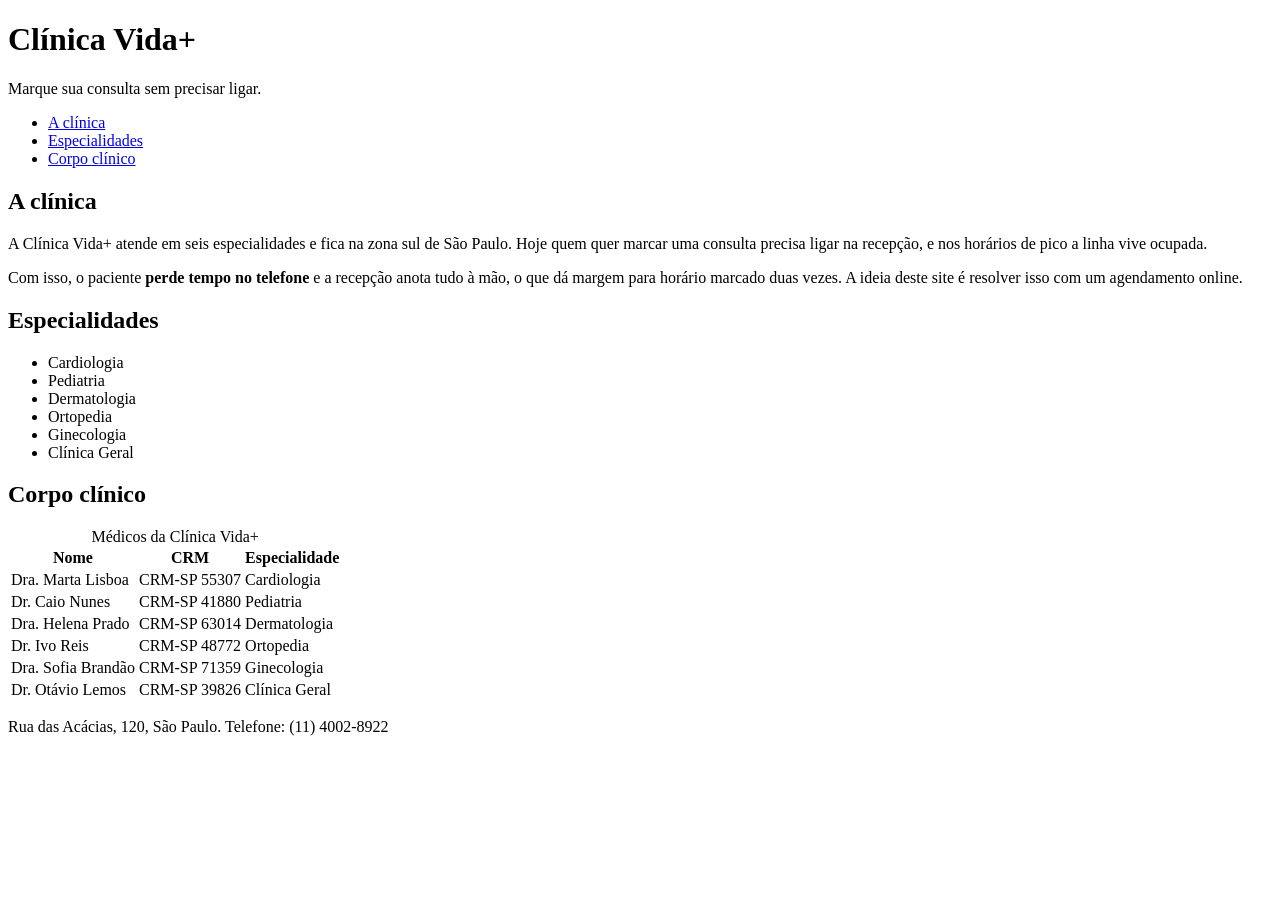
==== index.html @ 2d1f4337 "Merge 974cbede98cbbf399ab7a4ca12d53d446477f1cd into c114ad86873a90b9952ebcc624c900abadd52f52" ====
<!DOCTYPE html>
<html lang="pt-BR">
<head>
  <meta charset="UTF-8">
  <meta name="viewport" content="width=device-width, initial-scale=1.0">
  <title>Clínica Vida+ | Agendamento de consultas</title>
</head>
<body>

  <header>
    <h1>Clínica Vida+</h1>
    <p>Marque sua consulta sem precisar ligar.</p>
  </header>

  <nav>
    <ul>
      <li><a href="#apresentacao">A clínica</a></li>
      <li><a href="#especialidades">Especialidades</a></li>
      <li><a href="#corpo-clinico">Corpo clínico</a></li>
    </ul>
  </nav>

  <main>

    <!-- apresentação -->
    <section id="apresentacao">
      <h2>A clínica</h2>
      <p>A Clínica Vida+ atende em seis especialidades e fica na zona sul de São Paulo. Hoje quem quer marcar uma consulta precisa ligar na recepção, e nos horários de pico a linha vive ocupada.</p>
      <p>Com isso, o paciente <strong>perde tempo no telefone</strong> e a recepção anota tudo à mão, o que dá margem para horário marcado duas vezes. A ideia deste site é resolver isso com um agendamento online.</p>
    </section>

    <!-- especialidades -->
    <section id="especialidades">
      <h2>Especialidades</h2>
      <ul>
        <li>Cardiologia</li>
        <li>Pediatria</li>
        <li>Dermatologia</li>
        <li>Ortopedia</li>
        <li>Ginecologia</li>
        <li>Clínica Geral</li>
      </ul>
    </section>

    <!-- tabela dos médicos -->
    <section id="corpo-clinico">
      <h2>Corpo clínico</h2>
      <table>
        <caption>Médicos da Clínica Vida+</caption>
        <thead>
          <tr>
            <th scope="col">Nome</th>
            <th scope="col">CRM</th>
            <th scope="col">Especialidade</th>
          </tr>
        </thead>
        <tbody>
          <tr>
            <td>Dra. Marta Lisboa</td>
            <td>CRM-SP 55307</td>
            <td>Cardiologia</td>
          </tr>
          <tr>
            <td>Dr. Caio Nunes</td>
            <td>CRM-SP 41880</td>
            <td>Pediatria</td>
          </tr>
          <tr>
            <td>Dra. Helena Prado</td>
            <td>CRM-SP 63014</td>
            <td>Dermatologia</td>
          </tr>
          <tr>
            <td>Dr. Ivo Reis</td>
            <td>CRM-SP 48772</td>
            <td>Ortopedia</td>
          </tr>
          <tr>
            <td>Dra. Sofia Brandão</td>
            <td>CRM-SP 71359</td>
            <td>Ginecologia</td>
          </tr>
          <tr>
            <td>Dr. Otávio Lemos</td>
            <td>CRM-SP 39826</td>
            <td>Clínica Geral</td>
          </tr>
        </tbody>
      </table>
    </section>

  </main>

  <footer>
    <p>Rua das Acácias, 120, São Paulo. Telefone: (11) 4002-8922</p>
  </footer>

</body>
</html>
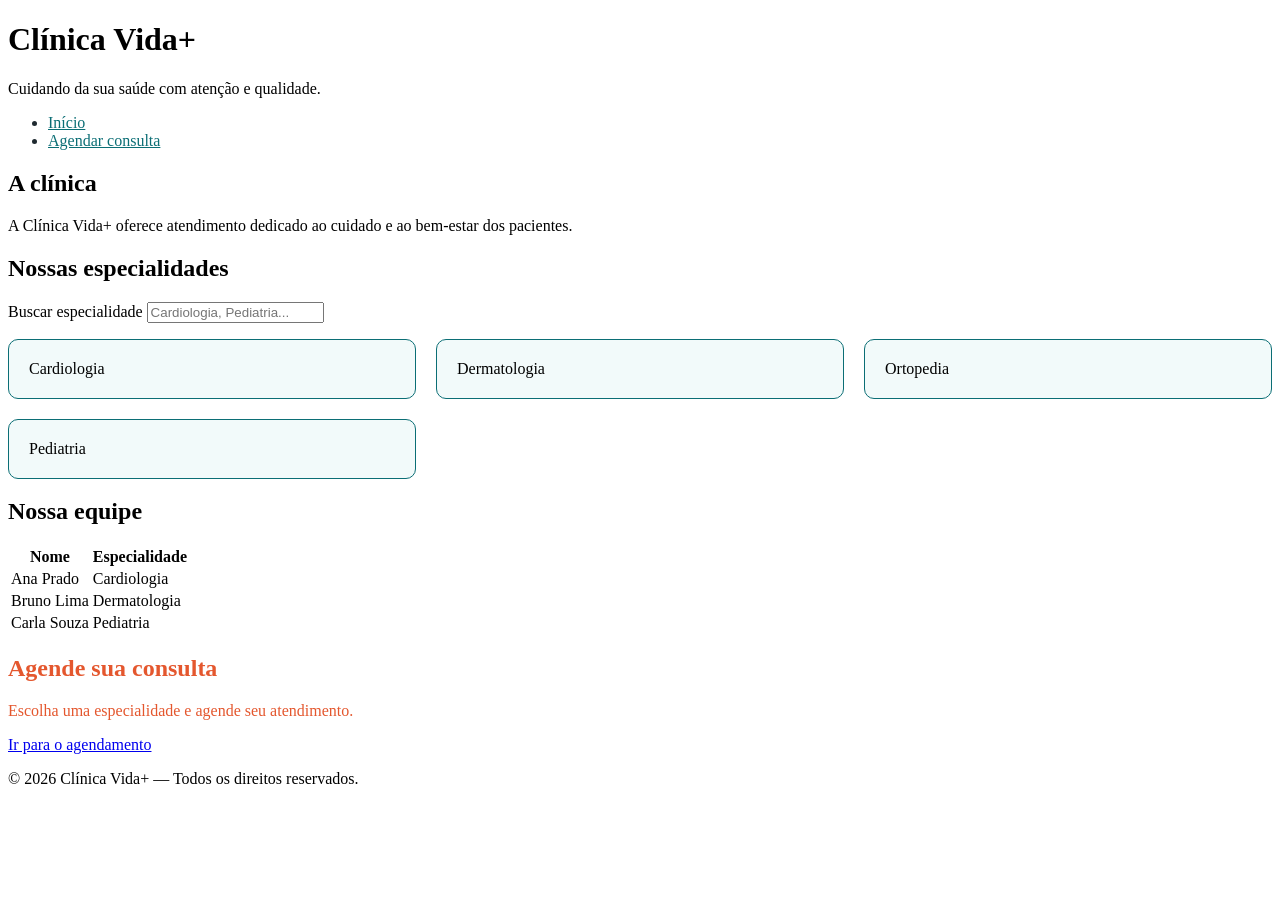
==== commit 3ea3d64d: "Merge 0cec5f81fb29fe830f89ac516bc929ea31df0c0b into c114ad86873a90b9952ebcc624c900abadd52f52" ====
--- a/index.html
+++ b/index.html
@@ -1,99 +1,100 @@
+
 <!DOCTYPE html>
 <html lang="pt-BR">
 <head>
-  <meta charset="UTF-8">
-  <meta name="viewport" content="width=device-width, initial-scale=1.0">
-  <title>Clínica Vida+ | Agendamento de consultas</title>
+    <meta charset="UTF-8">
+    <meta name="viewport" content="width=device-width, initial-scale=1.0">
+    <title>Clínica Vida+</title>
+
+    <link rel="stylesheet" href="assets/css/site.css">
+    <script src="assets/js/agendamento.js" defer></script>
 </head>
+
 <body>
+    <header>
+        <h1>Clínica Vida+</h1>
+        <p>Cuidando da sua saúde com atenção e qualidade.</p>
 
-  <header>
-    <h1>Clínica Vida+</h1>
-    <p>Marque sua consulta sem precisar ligar.</p>
-  </header>
+        <nav>
+            <ul>
+                <li><a href="index.html">Início</a></li>
+                <li><a href="agendamento.html">Agendar consulta</a></li>
+            </ul>
+        </nav>
+    </header>
 
-  <nav>
-    <ul>
-      <li><a href="#apresentacao">A clínica</a></li>
-      <li><a href="#especialidades">Especialidades</a></li>
-      <li><a href="#corpo-clinico">Corpo clínico</a></li>
-    </ul>
-  </nav>
+    <main>
+        <section id="sobre">
+            <h2>A clínica</h2>
+            <p>
+                A Clínica Vida+ oferece atendimento dedicado ao cuidado
+                e ao bem-estar dos pacientes.
+            </p>
+        </section>
 
-  <main>
+        <section id="especialidades">
+            <h2>Nossas especialidades</h2>
 
-    <!-- apresentação -->
-    <section id="apresentacao">
-      <h2>A clínica</h2>
-      <p>A Clínica Vida+ atende em seis especialidades e fica na zona sul de São Paulo. Hoje quem quer marcar uma consulta precisa ligar na recepção, e nos horários de pico a linha vive ocupada.</p>
-      <p>Com isso, o paciente <strong>perde tempo no telefone</strong> e a recepção anota tudo à mão, o que dá margem para horário marcado duas vezes. A ideia deste site é resolver isso com um agendamento online.</p>
-    </section>
+            <label for="busca-especialidade">
+                Buscar especialidade
+            </label>
 
-    <!-- especialidades -->
-    <section id="especialidades">
-      <h2>Especialidades</h2>
-      <ul>
-        <li>Cardiologia</li>
-        <li>Pediatria</li>
-        <li>Dermatologia</li>
-        <li>Ortopedia</li>
-        <li>Ginecologia</li>
-        <li>Clínica Geral</li>
-      </ul>
-    </section>
+            <input
+                type="search"
+                id="busca-especialidade"
+                placeholder="Cardiologia, Pediatria..."
+                autocomplete="off"
+            >
 
-    <!-- tabela dos médicos -->
-    <section id="corpo-clinico">
-      <h2>Corpo clínico</h2>
-      <table>
-        <caption>Médicos da Clínica Vida+</caption>
-        <thead>
-          <tr>
-            <th scope="col">Nome</th>
-            <th scope="col">CRM</th>
-            <th scope="col">Especialidade</th>
-          </tr>
-        </thead>
-        <tbody>
-          <tr>
-            <td>Dra. Marta Lisboa</td>
-            <td>CRM-SP 55307</td>
-            <td>Cardiologia</td>
-          </tr>
-          <tr>
-            <td>Dr. Caio Nunes</td>
-            <td>CRM-SP 41880</td>
-            <td>Pediatria</td>
-          </tr>
-          <tr>
-            <td>Dra. Helena Prado</td>
-            <td>CRM-SP 63014</td>
-            <td>Dermatologia</td>
-          </tr>
-          <tr>
-            <td>Dr. Ivo Reis</td>
-            <td>CRM-SP 48772</td>
-            <td>Ortopedia</td>
-          </tr>
-          <tr>
-            <td>Dra. Sofia Brandão</td>
-            <td>CRM-SP 71359</td>
-            <td>Ginecologia</td>
-          </tr>
-          <tr>
-            <td>Dr. Otávio Lemos</td>
-            <td>CRM-SP 39826</td>
-            <td>Clínica Geral</td>
-          </tr>
-        </tbody>
-      </table>
-    </section>
+            <ul class="lista-especialidades">
+                <li>Cardiologia</li>
+                <li>Dermatologia</li>
+                <li>Ortopedia</li>
+                <li>Pediatria</li>
+            </ul>
 
-  </main>
+            <p id="nenhuma-especialidade" class="oculto">
+                Nenhuma especialidade encontrada.
+            </p>
+        </section>
 
-  <footer>
-    <p>Rua das Acácias, 120, São Paulo. Telefone: (11) 4002-8922</p>
-  </footer>
+        <section id="medicos">
+            <h2>Nossa equipe</h2>
 
+            <table>
+                <thead>
+                    <tr>
+                        <th>Nome</th>
+                        <th>Especialidade</th>
+                    </tr>
+                </thead>
+
+                <tbody>
+                    <tr>
+                        <td>Ana Prado</td>
+                        <td>Cardiologia</td>
+                    </tr>
+                    <tr>
+                        <td>Bruno Lima</td>
+                        <td>Dermatologia</td>
+                    </tr>
+                    <tr>
+                        <td>Carla Souza</td>
+                        <td>Pediatria</td>
+                    </tr>
+                </tbody>
+            </table>
+        </section>
+
+        <section id="agendamento">
+            <h2>Agende sua consulta</h2>
+            <p>Escolha uma especialidade e agende seu atendimento.</p>
+            <a href="agendamento.html">Ir para o agendamento</a>
+        </section>
+    </main>
+
+    <footer>
+        <p>&copy; 2026 Clínica Vida+ — Todos os direitos reservados.</p>
+    </footer>
 </body>
-</html>+</html>
--- a/assets/css/site.css
+++ b/assets/css/site.css
@@ -0,0 +1,83 @@
+nav { 
+    color: #1F2A30; 
+}   /* 1 seletor de tipo             ->  0 - 0 - 0 - 1 */
+nav a  { 
+    color: #0B6E75; 
+}   /* 2 seletores de tipo           ->  0 - 0 - 0 - 2 */
+.menu-link { 
+    color: #2E9E7E; 
+}   /* 1 seletor de classe           ->  0 - 0 - 1 - 0 */
+#agendamento {
+    color:#E4572E
+}
+*{
+    box-sizing: border-box;
+}
+
+.caixa {
+    width: 300px;
+    padding: 20px;
+    border: 2px solid black;
+    margin: 10px;
+}
+.content {
+    box-sizing: content-box;
+}
+.border{
+    box-sizing: border-box;
+}
+
+/* Cards responsivos - atividade de Media Query */
+.lista-especialidades {
+    display: grid;
+    grid-template-columns: 1fr;
+    gap: 20px;
+}
+
+@media (min-width: 640px) {
+    .lista-especialidades {
+        grid-template-columns: repeat(3, 1fr);
+    }
+}
+
+
+.lista-especialidades {
+    list-style: none;
+    padding: 0;
+    display: grid;
+    grid-template-columns: 1fr;
+    gap: 20px;
+}
+
+.lista-especialidades li {
+    padding: 20px;
+    border: 1px solid #0B6E75;
+    border-radius: 10px;
+    background-color: #f2fafa;
+}
+
+.lista-especialidades a {
+    text-decoration: none;
+    color: #0B6E75;
+    font-weight: bold;
+    display: block;
+}
+
+@media (min-width: 640px) {
+    .lista-especialidades {
+        grid-template-columns: repeat(3, 1fr);
+    }
+}
+.oculto {
+    display: none;
+}
+
+.aviso {
+    color: #C84B31;
+    font-size: 0.9rem;
+}
+
+.campo-invalido {
+    border-color: #C84B31;
+}
+
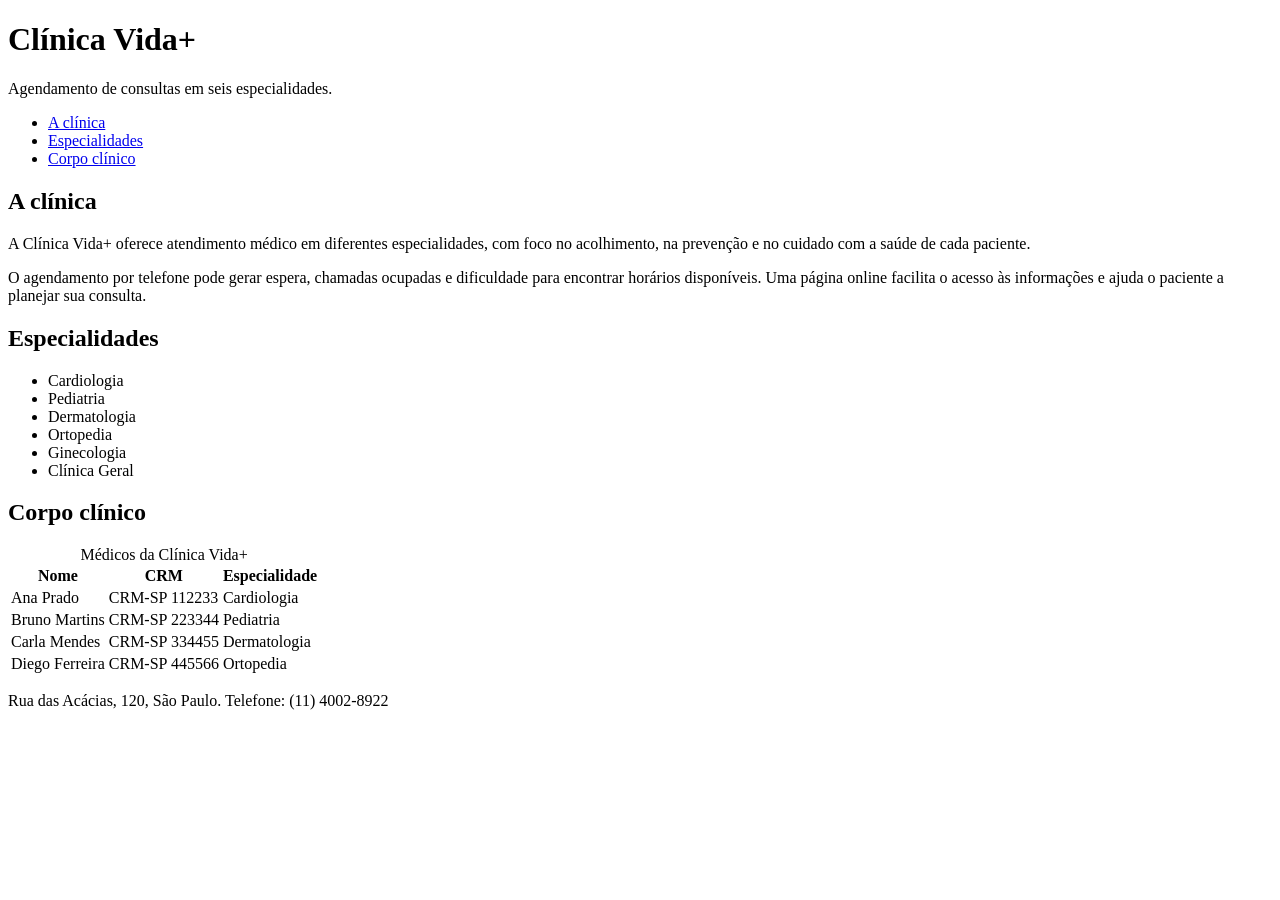
==== commit 453962c3: "Merge 8b3300c4dbcd3972f5eba20e126fcdac30ce189c into c114ad86873a90b9952ebcc624c900abadd52f52" ====
--- a/index.html
+++ b/index.html
@@ -1,100 +1,84 @@
-
 <!DOCTYPE html>
 <html lang="pt-BR">
 <head>
     <meta charset="UTF-8">
     <meta name="viewport" content="width=device-width, initial-scale=1.0">
-    <title>Clínica Vida+</title>
+    <title>Clínica Vida+ | Agendamento de consultas</title>
+</head>
+<body>
 
-    <link rel="stylesheet" href="assets/css/site.css">
-    <script src="assets/js/agendamento.js" defer></script>
-</head>
-
-<body>
     <header>
         <h1>Clínica Vida+</h1>
-        <p>Cuidando da sua saúde com atenção e qualidade.</p>
-
-        <nav>
-            <ul>
-                <li><a href="index.html">Início</a></li>
-                <li><a href="agendamento.html">Agendar consulta</a></li>
-            </ul>
-        </nav>
+        <p>Agendamento de consultas em seis especialidades.</p>
     </header>
 
+    <nav aria-label="Navegação principal">
+        <ul>
+            <li><a href="#apresentacao">A clínica</a></li>
+            <li><a href="#especialidades">Especialidades</a></li>
+            <li><a href="#corpo-clinico">Corpo clínico</a></li>
+        </ul>
+    </nav>
+
     <main>
-        <section id="sobre">
+        <section id="apresentacao">
             <h2>A clínica</h2>
-            <p>
-                A Clínica Vida+ oferece atendimento dedicado ao cuidado
-                e ao bem-estar dos pacientes.
-            </p>
+            <p>A Clínica Vida+ oferece atendimento médico em diferentes especialidades, com foco no acolhimento, na prevenção e no cuidado com a saúde de cada paciente.</p>
+            <p>O agendamento por telefone pode gerar espera, chamadas ocupadas e dificuldade para encontrar horários disponíveis. Uma página online facilita o acesso às informações e ajuda o paciente a planejar sua consulta.</p>
         </section>
 
         <section id="especialidades">
-            <h2>Nossas especialidades</h2>
-
-            <label for="busca-especialidade">
-                Buscar especialidade
-            </label>
-
-            <input
-                type="search"
-                id="busca-especialidade"
-                placeholder="Cardiologia, Pediatria..."
-                autocomplete="off"
-            >
-
-            <ul class="lista-especialidades">
+            <h2>Especialidades</h2>
+            <ul>
                 <li>Cardiologia</li>
+                <li>Pediatria</li>
                 <li>Dermatologia</li>
                 <li>Ortopedia</li>
-                <li>Pediatria</li>
+                <li>Ginecologia</li>
+                <li>Clínica Geral</li>
             </ul>
-
-            <p id="nenhuma-especialidade" class="oculto">
-                Nenhuma especialidade encontrada.
-            </p>
         </section>
 
-        <section id="medicos">
-            <h2>Nossa equipe</h2>
-
+        <section id="corpo-clinico">
+            <h2>Corpo clínico</h2>
             <table>
+                <caption>Médicos da Clínica Vida+</caption>
                 <thead>
                     <tr>
-                        <th>Nome</th>
-                        <th>Especialidade</th>
+                        <th scope="col">Nome</th>
+                        <th scope="col">CRM</th>
+                        <th scope="col">Especialidade</th>
                     </tr>
                 </thead>
-
                 <tbody>
                     <tr>
                         <td>Ana Prado</td>
+                        <td>CRM-SP 112233</td>
                         <td>Cardiologia</td>
                     </tr>
                     <tr>
-                        <td>Bruno Lima</td>
+                        <td>Bruno Martins</td>
+                        <td>CRM-SP 223344</td>
+                        <td>Pediatria</td>
+                    </tr>
+                    <tr>
+                        <td>Carla Mendes</td>
+                        <td>CRM-SP 334455</td>
                         <td>Dermatologia</td>
                     </tr>
                     <tr>
-                        <td>Carla Souza</td>
-                        <td>Pediatria</td>
+                        <td>Diego Ferreira</td>
+                        <td>CRM-SP 445566</td>
+                        <td>Ortopedia</td>
                     </tr>
                 </tbody>
             </table>
         </section>
-
-        <section id="agendamento">
-            <h2>Agende sua consulta</h2>
-            <p>Escolha uma especialidade e agende seu atendimento.</p>
-            <a href="agendamento.html">Ir para o agendamento</a>
-        </section>
     </main>
 
     <footer>
-        <p>&copy; 2026 Clínica Vida+ — Todos os direitos reservados.</p>
+        <p>Rua das Acácias, 120, São Paulo. Telefone: (11) 4002-8922</p>
     </footer>
+
 </body>
 </html>
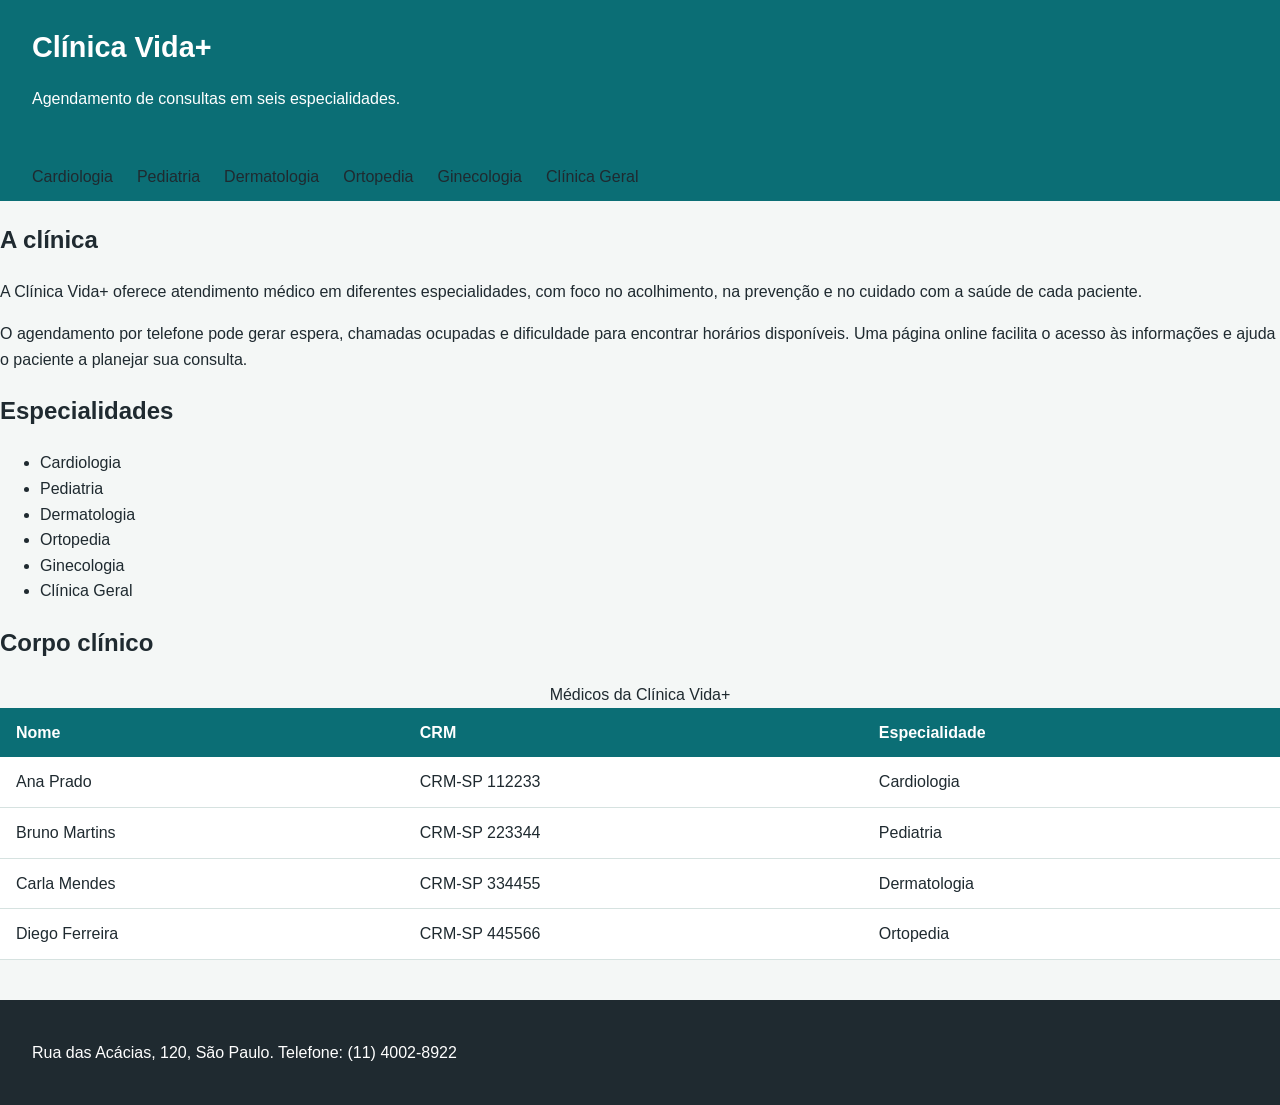
==== commit 9231ac47: "Merge fda09ca9a88beaf35bbe55c987cb2371184bd137 into c114ad86873a90b9952ebcc624c900abadd52f52" ====
--- a/index.html
+++ b/index.html
@@ -1,10 +1,13 @@
 <!DOCTYPE html>
 <html lang="pt-BR">
+<link rel="stylesheet" href="assets/css/site.css">
+
 <head>
     <meta charset="UTF-8">
     <meta name="viewport" content="width=device-width, initial-scale=1.0">
     <title>Clínica Vida+ | Agendamento de consultas</title>
 </head>
+
 <body>
 
     <header>
@@ -14,17 +17,24 @@
 
     <nav aria-label="Navegação principal">
         <ul>
-            <li><a href="#apresentacao">A clínica</a></li>
-            <li><a href="#especialidades">Especialidades</a></li>
-            <li><a href="#corpo-clinico">Corpo clínico</a></li>
+            <li>Cardiologia</li>
+            <li>Pediatria</li>
+            <li>Dermatologia</li>
+            <li>Ortopedia</li>
+            <li>Ginecologia</li>
+            <li>Clínica Geral</li>
         </ul>
+        <ul class="lista-especialidades"></ul>
     </nav>
 
     <main>
         <section id="apresentacao">
             <h2>A clínica</h2>
-            <p>A Clínica Vida+ oferece atendimento médico em diferentes especialidades, com foco no acolhimento, na prevenção e no cuidado com a saúde de cada paciente.</p>
-            <p>O agendamento por telefone pode gerar espera, chamadas ocupadas e dificuldade para encontrar horários disponíveis. Uma página online facilita o acesso às informações e ajuda o paciente a planejar sua consulta.</p>
+            <p>A Clínica Vida+ oferece atendimento médico em diferentes especialidades, com foco no acolhimento, na
+                prevenção e no cuidado com a saúde de cada paciente.</p>
+            <p>O agendamento por telefone pode gerar espera, chamadas ocupadas e dificuldade para encontrar horários
+                disponíveis. Uma página online facilita o acesso às informações e ajuda o paciente a planejar sua
+                consulta.</p>
         </section>
 
         <section id="especialidades">
@@ -81,4 +91,5 @@
     </footer>
 
 </body>
-</html>
+
+</html>
--- a/assets/css/site.css
+++ b/assets/css/site.css
@@ -0,0 +1,109 @@
+body {
+    background-color: #F4F7F6;
+}
+
+:root {
+    --vida-primaria: #0B6E75;
+    --vida-secundaria: #2E9E7E;
+    --vida-destaque: #E4572E;
+    --vida-fundo: #F4F7F6;
+    --vida-texto: #1F2A30;
+    --vida-borda: #D6E2E0;
+}
+
+* {
+    box-sizing: border-box;
+}
+
+body {
+    margin: 0;
+    font-family: 'Segoe UI', Arial, sans-serif;
+    font-size: 1rem;
+    line-height: 1.6;
+    color: var(--vida-texto);
+    background-color: var(--vida-fundo);
+}
+
+header {
+    background-color: var(--vida-primaria);
+    color: #FFFFFF;
+    padding: 24px 32px;
+}
+
+header h1 {
+    margin: 0;
+    font-size: 1.8rem;
+}
+
+nav ul {
+    display: flex;
+    gap: 24px;
+    list-style: none;
+    margin: 12px 0 0;
+    padding: 0;
+}
+
+nav a {
+    color: #FFFFFF;
+    text-decoration: none;
+    font-weight: 600;
+}
+
+nav {
+    background-color: var(--vida-primaria);
+    padding: 12px 32px;
+}
+
+nav ul {
+    display: flex;
+    gap: 24px;
+    list-style: none;
+    margin: 0;
+    padding: 0;
+}
+
+nav a {
+    color: #FFFFFF;
+    text-decoration: none;
+    font-weight: 600;
+}
+.lista-especialidades {
+    display: flex;
+    flex-wrap: wrap;
+    gap: 20px;
+    justify-content: center;
+    list-style: none;
+    padding: 0;
+}
+
+.lista-especialidades li {
+    width: 260px;
+    padding: 20px;
+    background-color: #FFFFFF;
+    border-left: 4px solid var(--vida-secundaria);
+    border-radius: 8px;
+}
+table {
+    width: 100%;
+    border-collapse: collapse;
+    background-color: #FFFFFF;
+}
+
+th {
+    background-color: var(--vida-primaria);
+    color: #FFFFFF;
+    text-align: left;
+    padding: 12px 16px;
+}
+
+td {
+    padding: 12px 16px;
+    border-bottom: 1px solid var(--vida-borda);
+}
+
+footer {
+    background-color: var(--vida-texto);
+    color: #FFFFFF;
+    padding: 24px 32px;
+    margin-top: 40px;
+}
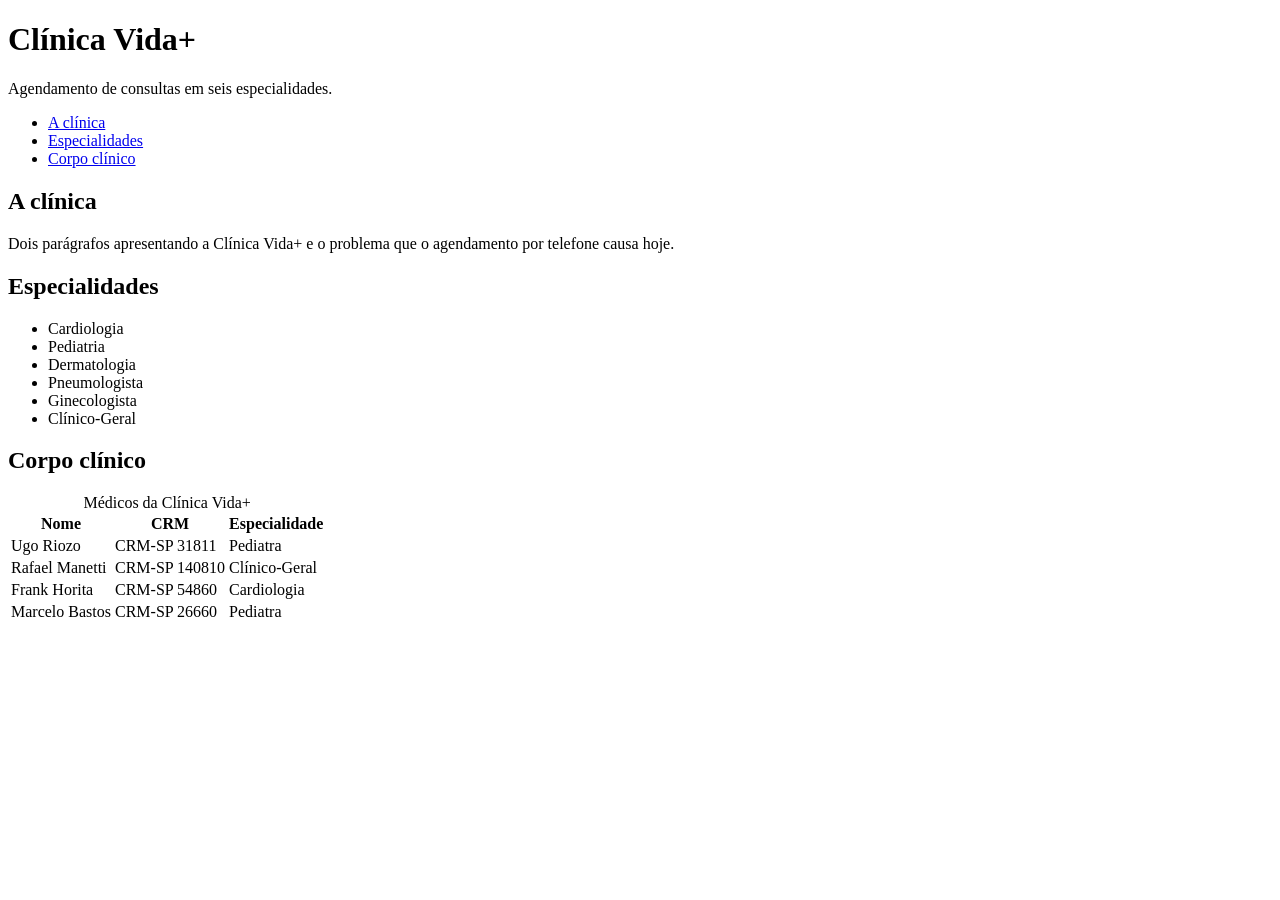
==== commit 43394934: "feat: pagina inicial semantica da Clinica Vida+" ====
--- a/index.html
+++ b/index.html
@@ -1,95 +1,81 @@
 <!DOCTYPE html>
-<html lang="pt-BR">
-<link rel="stylesheet" href="assets/css/site.css">
+<html lang="en">
+    <head>
+        <meta charset="UTF-8">
+        <meta name="viewport" content="width=device-width, initial-scale=1.0">
+        <title>Document</title>
+    </head>
+    <body>
+        <header>
+            <h1>Clínica Vida+</h1>
+            <p>Agendamento de consultas em seis especialidades.</p>
+        </header>
 
-<head>
-    <meta charset="UTF-8">
-    <meta name="viewport" content="width=device-width, initial-scale=1.0">
-    <title>Clínica Vida+ | Agendamento de consultas</title>
-</head>
+        <nav>
+            <ul>
+            <li><a href="#apresentacao">A clínica</a></li>
+            <li><a href="#especialidades">Especialidades</a></li>
+            <li><a href="#corpo-clinico">Corpo clínico</a></li>
+            </ul>
+        </nav>
 
-<body>
+        <main>
+            <section id="apresentacao">
+                <h2>A clínica</h2>
+                <p>Dois parágrafos apresentando a Clínica Vida+ e o problema
+                    que o agendamento por telefone causa hoje.</p>
+            </section>
 
-    <header>
-        <h1>Clínica Vida+</h1>
-        <p>Agendamento de consultas em seis especialidades.</p>
-    </header>
+            <section id="especialidades">
+                <h2>Especialidades</h2>
+                <ul>
+                    <li>Cardiologia</li>
+                    <li>Pediatria</li>
+                    <li>Dermatologia</li>
+                    <li>Pneumologista</li>
+                    <li>Ginecologista</li>
+                    <li>Clínico-Geral</li>
+                </ul>
+            </section>
 
-    <nav aria-label="Navegação principal">
-        <ul>
-            <li>Cardiologia</li>
-            <li>Pediatria</li>
-            <li>Dermatologia</li>
-            <li>Ortopedia</li>
-            <li>Ginecologia</li>
-            <li>Clínica Geral</li>
-        </ul>
-        <ul class="lista-especialidades"></ul>
-    </nav>
-
-    <main>
-        <section id="apresentacao">
-            <h2>A clínica</h2>
-            <p>A Clínica Vida+ oferece atendimento médico em diferentes especialidades, com foco no acolhimento, na
-                prevenção e no cuidado com a saúde de cada paciente.</p>
-            <p>O agendamento por telefone pode gerar espera, chamadas ocupadas e dificuldade para encontrar horários
-                disponíveis. Uma página online facilita o acesso às informações e ajuda o paciente a planejar sua
-                consulta.</p>
-        </section>
-
-        <section id="especialidades">
-            <h2>Especialidades</h2>
-            <ul>
-                <li>Cardiologia</li>
-                <li>Pediatria</li>
-                <li>Dermatologia</li>
-                <li>Ortopedia</li>
-                <li>Ginecologia</li>
-                <li>Clínica Geral</li>
-            </ul>
-        </section>
-
-        <section id="corpo-clinico">
-            <h2>Corpo clínico</h2>
-            <table>
-                <caption>Médicos da Clínica Vida+</caption>
-                <thead>
-                    <tr>
+             <section id="corpo-clinico">
+                <h2>Corpo clínico</h2>
+                <table>
+                    <caption>Médicos da Clínica Vida+</caption>
+                    <thead>
+                        <tr>
                         <th scope="col">Nome</th>
                         <th scope="col">CRM</th>
                         <th scope="col">Especialidade</th>
-                    </tr>
-                </thead>
-                <tbody>
-                    <tr>
-                        <td>Ana Prado</td>
-                        <td>CRM-SP 112233</td>
+                        </tr>
+                    </thead>
+                    <tbody>
+                        <tr>
+                        <td>Ugo Riozo</td>
+                        <td>CRM-SP 31811</td>
+                        <td>Pediatra</td>
+                        </tr>
+
+                        <tr>
+                        <td>Rafael Manetti</td>
+                        <td>CRM-SP 140810</td>
+                        <td>Clínico-Geral</td>
+                        </tr>
+
+                        <tr>
+                        <td>Frank Horita</td>
+                        <td>CRM-SP 54860</td>
                         <td>Cardiologia</td>
-                    </tr>
-                    <tr>
-                        <td>Bruno Martins</td>
-                        <td>CRM-SP 223344</td>
-                        <td>Pediatria</td>
-                    </tr>
-                    <tr>
-                        <td>Carla Mendes</td>
-                        <td>CRM-SP 334455</td>
-                        <td>Dermatologia</td>
-                    </tr>
-                    <tr>
-                        <td>Diego Ferreira</td>
-                        <td>CRM-SP 445566</td>
-                        <td>Ortopedia</td>
-                    </tr>
-                </tbody>
-            </table>
-        </section>
-    </main>
+                        </tr>
 
-    <footer>
-        <p>Rua das Acácias, 120, São Paulo. Telefone: (11) 4002-8922</p>
-    </footer>
-
-</body>
-
+                        <tr>
+                        <td>Marcelo Bastos</td>
+                        <td>CRM-SP 26660</td>
+                        <td>Pediatra</td>
+                        </tr>
+                    </tbody>
+                </table>
+            </section>
+        </main>
+    </body>
 </html>
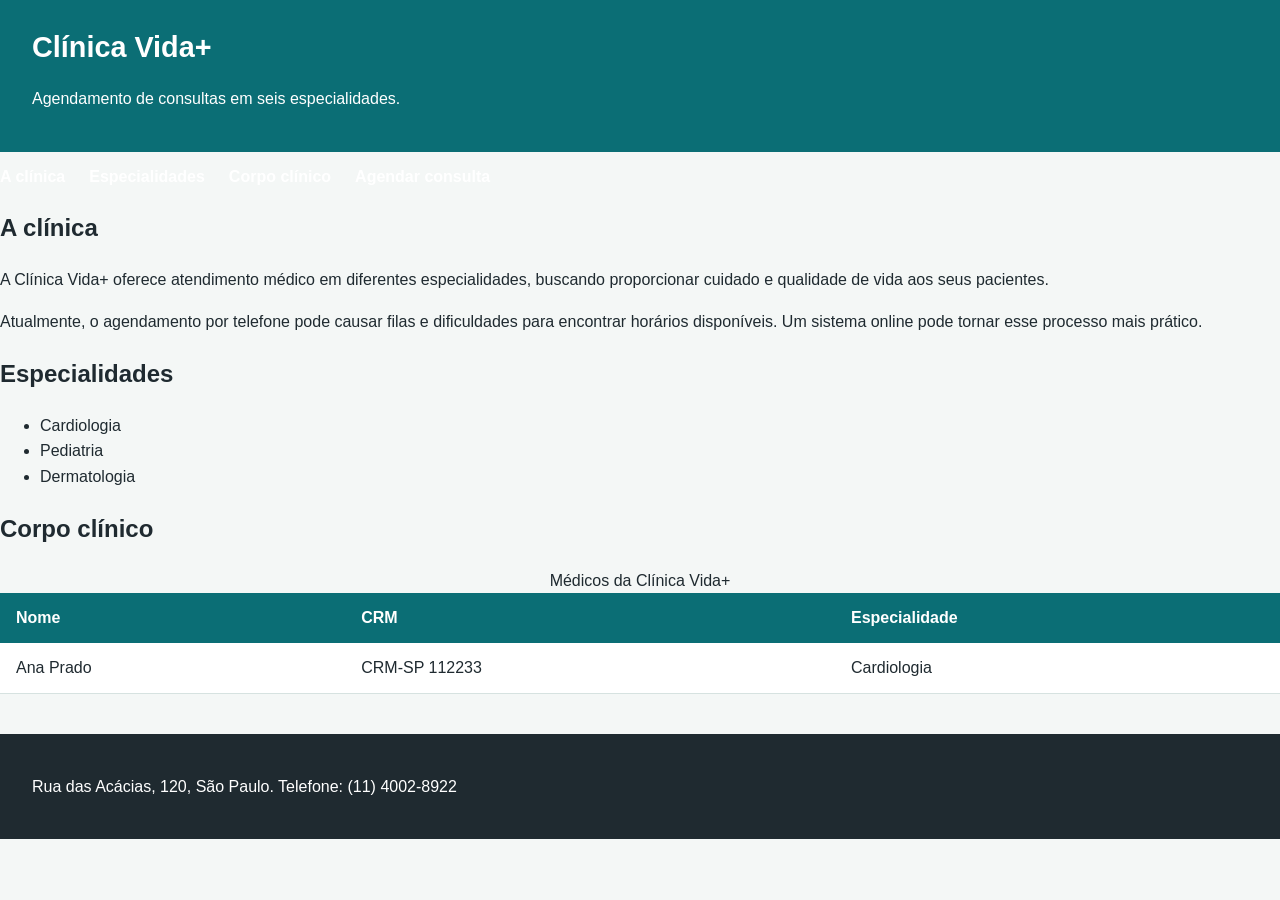
==== commit 1686f508: "feat: adiciona formulario de agendamento" ====
--- a/index.html
+++ b/index.html
@@ -1,81 +1,76 @@
 <!DOCTYPE html>
-<html lang="en">
-    <head>
-        <meta charset="UTF-8">
-        <meta name="viewport" content="width=device-width, initial-scale=1.0">
-        <title>Document</title>
-    </head>
-    <body>
-        <header>
-            <h1>Clínica Vida+</h1>
-            <p>Agendamento de consultas em seis especialidades.</p>
-        </header>
+<html lang="pt-BR">
+<head>
+    <meta charset="UTF-8">
+    <meta name="viewport" content="width=device-width, initial-scale=1.0">
+    <link rel="stylesheet"  href="assets/css/site.css">
+    <title>Clínica Vida+</title>
+</head>
+<body>
+    <header>
+        <h1>Clínica Vida+</h1>
+        <p>Agendamento de consultas em seis especialidades.</p>
+    </header>
 
-        <nav>
-            <ul>
+    <nav>
+        <ul>
             <li><a href="#apresentacao">A clínica</a></li>
             <li><a href="#especialidades">Especialidades</a></li>
             <li><a href="#corpo-clinico">Corpo clínico</a></li>
+            <li><a href="agendamento.html">Agendar consulta</a></li>
+        </ul>
+    </nav>
+
+    <main>
+        <section id="apresentacao">
+            <h2>A clínica</h2>
+            <p>
+                A Clínica Vida+ oferece atendimento médico em diferentes
+                especialidades, buscando proporcionar cuidado e qualidade
+                de vida aos seus pacientes.
+            </p>
+            <p>
+                Atualmente, o agendamento por telefone pode causar filas
+                e dificuldades para encontrar horários disponíveis.
+                Um sistema online pode tornar esse processo mais prático.
+            </p>
+        </section>
+
+        <section id="especialidades">
+            <h2>Especialidades</h2>
+            <ul>
+                <li>Cardiologia</li>
+                <li>Pediatria</li>
+                <li>Dermatologia</li>
             </ul>
-        </nav>
+        </section>
 
-        <main>
-            <section id="apresentacao">
-                <h2>A clínica</h2>
-                <p>Dois parágrafos apresentando a Clínica Vida+ e o problema
-                    que o agendamento por telefone causa hoje.</p>
-            </section>
-
-            <section id="especialidades">
-                <h2>Especialidades</h2>
-                <ul>
-                    <li>Cardiologia</li>
-                    <li>Pediatria</li>
-                    <li>Dermatologia</li>
-                    <li>Pneumologista</li>
-                    <li>Ginecologista</li>
-                    <li>Clínico-Geral</li>
-                </ul>
-            </section>
-
-             <section id="corpo-clinico">
-                <h2>Corpo clínico</h2>
-                <table>
-                    <caption>Médicos da Clínica Vida+</caption>
-                    <thead>
-                        <tr>
+        <section id="corpo-clinico">
+            <h2>Corpo clínico</h2>
+            <table>
+                <caption>Médicos da Clínica Vida+</caption>
+                <thead>
+                    <tr>
                         <th scope="col">Nome</th>
                         <th scope="col">CRM</th>
                         <th scope="col">Especialidade</th>
-                        </tr>
-                    </thead>
-                    <tbody>
-                        <tr>
-                        <td>Ugo Riozo</td>
-                        <td>CRM-SP 31811</td>
-                        <td>Pediatra</td>
-                        </tr>
-
-                        <tr>
-                        <td>Rafael Manetti</td>
-                        <td>CRM-SP 140810</td>
-                        <td>Clínico-Geral</td>
-                        </tr>
-
-                        <tr>
-                        <td>Frank Horita</td>
-                        <td>CRM-SP 54860</td>
+                    </tr>
+                </thead>
+                <tbody>
+                    <tr>
+                        <td>Ana Prado</td>
+                        <td>CRM-SP 112233</td>
                         <td>Cardiologia</td>
-                        </tr>
-
-                        <tr>
-                        <td>Marcelo Bastos</td>
-                        <td>CRM-SP 26660</td>
-                        <td>Pediatra</td>
-                        </tr>
-                    </tbody>
-                </table>
-            </section>
-        </main>
-    </body>
+                    </tr>
+                </tbody>
+            </table>
+        </section>
+            </main>
+    <footer>
+        <p>
+            Rua das Acácias, 120, São Paulo.
+            Telefone: (11) 4002-8922
+        </p>
+    </footer>
+</body>
 </html>
--- a/assets/css/site.css
+++ b/assets/css/site.css
@@ -0,0 +1,89 @@
+:root {
+  --vida-primaria:   #0B6E75;
+  --vida-secundaria: #2E9E7E;
+  --vida-destaque:   #E4572E;
+  --vida-fundo:      #F4F7F6;
+  --vida-texto:      #1F2A30;
+  --vida-borda:      #D6E2E0;
+}
+* { box-sizing: border-box; }
+body {
+  margin: 0;
+  font-family: 'Segoe UI', Arial, sans-serif;
+  font-size: 1rem;   line-height: 1.6;
+  color: var(--vida-texto);
+  background-color: var(--vida-fundo);
+
+} header {
+  background-color: var(--vida-primaria);
+  color: #FFFFFF;
+  padding: 24px 32px;
+}
+header h1 { margin: 0; font-size: 1.8rem; }
+
+nav ul {
+  display: flex;                 /* os itens do menu, lado a lado */
+  gap: 24px;
+  list-style: none;
+  margin: 12px 0 0 0;
+  padding: 0;
+}
+nav a { color: #FFFFFF; text-decoration: none; font-weight: 600; }
+
+
+table { width: 100%; border-collapse: collapse; background-color: #FFFFFF; }
+
+th {
+  background-color: var(--vida-primaria);
+  color: #FFFFFF;
+  text-align: left;
+  padding: 12px 16px;
+}
+
+td { padding: 12px 16px; border-bottom: 1px solid var(--vida-borda); }
+
+footer {
+  background-color: var(--vida-texto);
+  color: #FFFFFF;
+  padding: 24px 32px;
+  margin-top: 40px;
+}
+
+
+
+
+.form-grid {
+    display: grid;
+    grid-template-columns: 1fr;
+    gap: 18px 24px;
+}
+
+.campo {
+    display: flex;
+    flex-direction: column;
+    gap: 6px;
+}
+
+.campo-largo {
+    grid-column: 1 / -1;
+}
+
+.campo input:focus,
+.campo select:focus,
+.campo textarea:focus {
+    outline: 3px solid #C84B31;
+}
+
+
+@media (min-width: 640px) {
+    .form-grid {
+        grid-template-columns: repeat(2, 1fr);
+    }
+}
+
+
+@media (min-width: 1024px) {
+    .form-grid {
+        grid-template-columns: repeat(3, 1fr);
+    }
+}
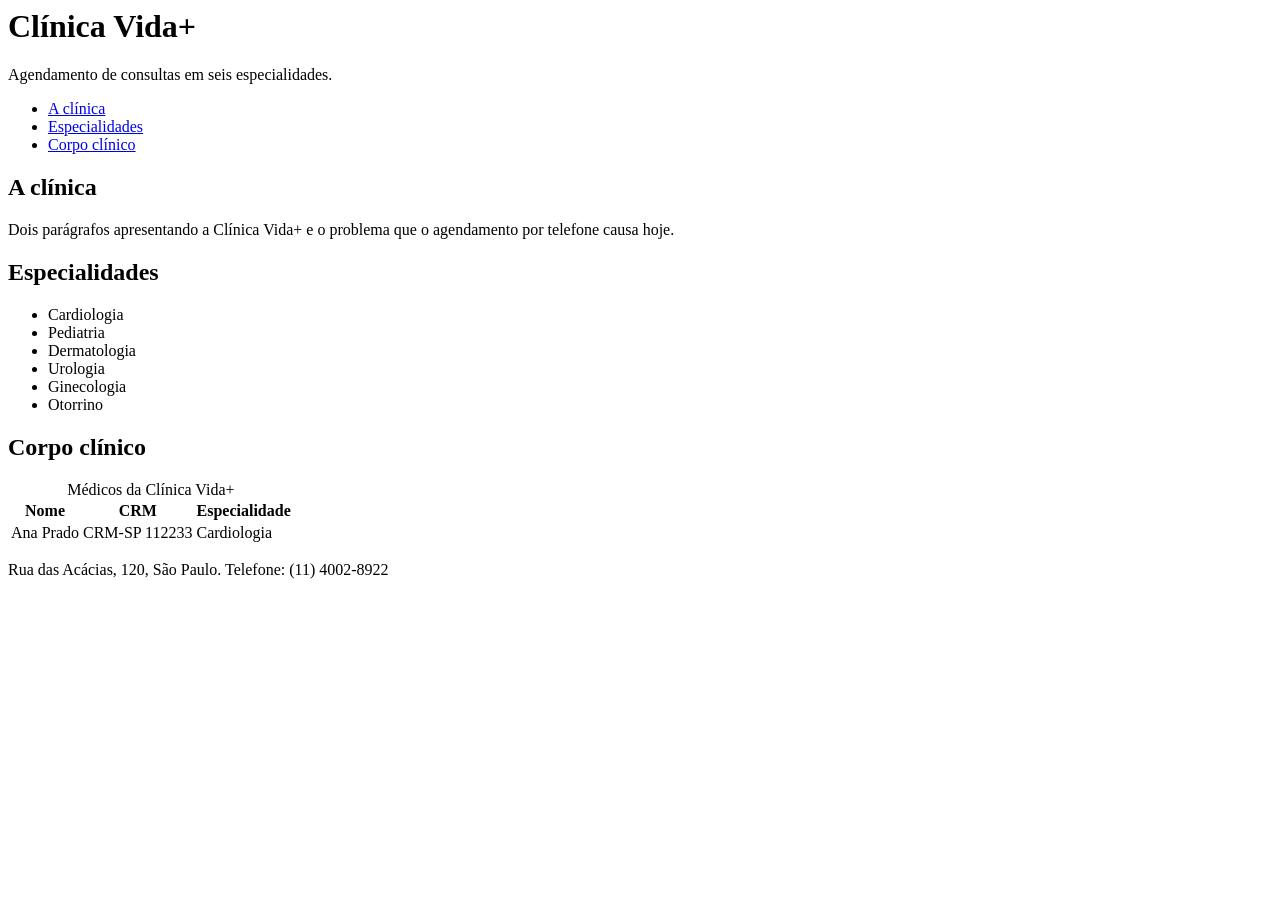
==== commit ed44db66: "feat: pagina inicial semantica da Clinica Vida+" ====
--- a/index.html
+++ b/index.html
@@ -1,76 +1,52 @@
-<!DOCTYPE html>
-<html lang="pt-BR">
-<head>
-    <meta charset="UTF-8">
-    <meta name="viewport" content="width=device-width, initial-scale=1.0">
-    <link rel="stylesheet"  href="assets/css/site.css">
-    <title>Clínica Vida+</title>
-</head>
 <body>
-    <header>
-        <h1>Clínica Vida+</h1>
-        <p>Agendamento de consultas em seis especialidades.</p>
-    </header>
+  <header>
+    <h1>Clínica Vida+</h1>
+    <p>Agendamento de consultas em seis especialidades.</p>
+  </header>
 
-    <nav>
-        <ul>
-            <li><a href="#apresentacao">A clínica</a></li>
-            <li><a href="#especialidades">Especialidades</a></li>
-            <li><a href="#corpo-clinico">Corpo clínico</a></li>
-            <li><a href="agendamento.html">Agendar consulta</a></li>
-        </ul>
-    </nav>
+  <nav>
+    <ul>
+      <li><a href="#apresentacao">A clínica</a></li>
+      <li><a href="#especialidades">Especialidades</a></li>
+      <li><a href="#corpo-clinico">Corpo clínico</a></li>
+    </ul>
+  </nav>
 
-    <main>
-        <section id="apresentacao">
-            <h2>A clínica</h2>
-            <p>
-                A Clínica Vida+ oferece atendimento médico em diferentes
-                especialidades, buscando proporcionar cuidado e qualidade
-                de vida aos seus pacientes.
-            </p>
-            <p>
-                Atualmente, o agendamento por telefone pode causar filas
-                e dificuldades para encontrar horários disponíveis.
-                Um sistema online pode tornar esse processo mais prático.
-            </p>
-        </section>
+  <main>
+    <section id="apresentacao">
+  <h2>A clínica</h2>
+  <p>Dois parágrafos apresentando a Clínica Vida+ e o problema
+     que o agendamento por telefone causa hoje.</p>
+</section>
 
-        <section id="especialidades">
-            <h2>Especialidades</h2>
-            <ul>
-                <li>Cardiologia</li>
-                <li>Pediatria</li>
-                <li>Dermatologia</li>
-            </ul>
-        </section>
+<section id="especialidades">
+  <h2>Especialidades</h2>
+  <ul>
+    <li>Cardiologia</li>
+    <li>Pediatria</li>
+    <li>Dermatologia</li>
+    <li>Urologia</li>
+    <li>Ginecologia</li>
+    <li>Otorrino</li>
+  </ul>
+</section>
+    <section id="corpo-clinico">
+    <h2>Corpo clínico</h2>
+    <table>
+      <caption>Médicos da Clínica Vida+</caption>
+      <thead>
+        <tr><th scope="col">Nome</th><th scope="col">CRM</th><th scope="col">Especialidade</th></tr>
+      </thead>
+      <tbody>
+        <tr><td>Ana Prado</td><td>CRM-SP 112233</td><td>Cardiologia</td></tr>
+      </tbody>
+    </table>
+  </section>
+</main>
 
-        <section id="corpo-clinico">
-            <h2>Corpo clínico</h2>
-            <table>
-                <caption>Médicos da Clínica Vida+</caption>
-                <thead>
-                    <tr>
-                        <th scope="col">Nome</th>
-                        <th scope="col">CRM</th>
-                        <th scope="col">Especialidade</th>
-                    </tr>
-                </thead>
-                <tbody>
-                    <tr>
-                        <td>Ana Prado</td>
-                        <td>CRM-SP 112233</td>
-                        <td>Cardiologia</td>
-                    </tr>
-                </tbody>
-            </table>
-        </section>
-            </main>
-    <footer>
-        <p>
-            Rua das Acácias, 120, São Paulo.
-            Telefone: (11) 4002-8922
-        </p>
-    </footer>
+<footer>
+  <p>Rua das Acácias, 120, São Paulo. Telefone: (11) 4002-8922</p>
+</footer>
+
+  </main>
 </body>
-</html>
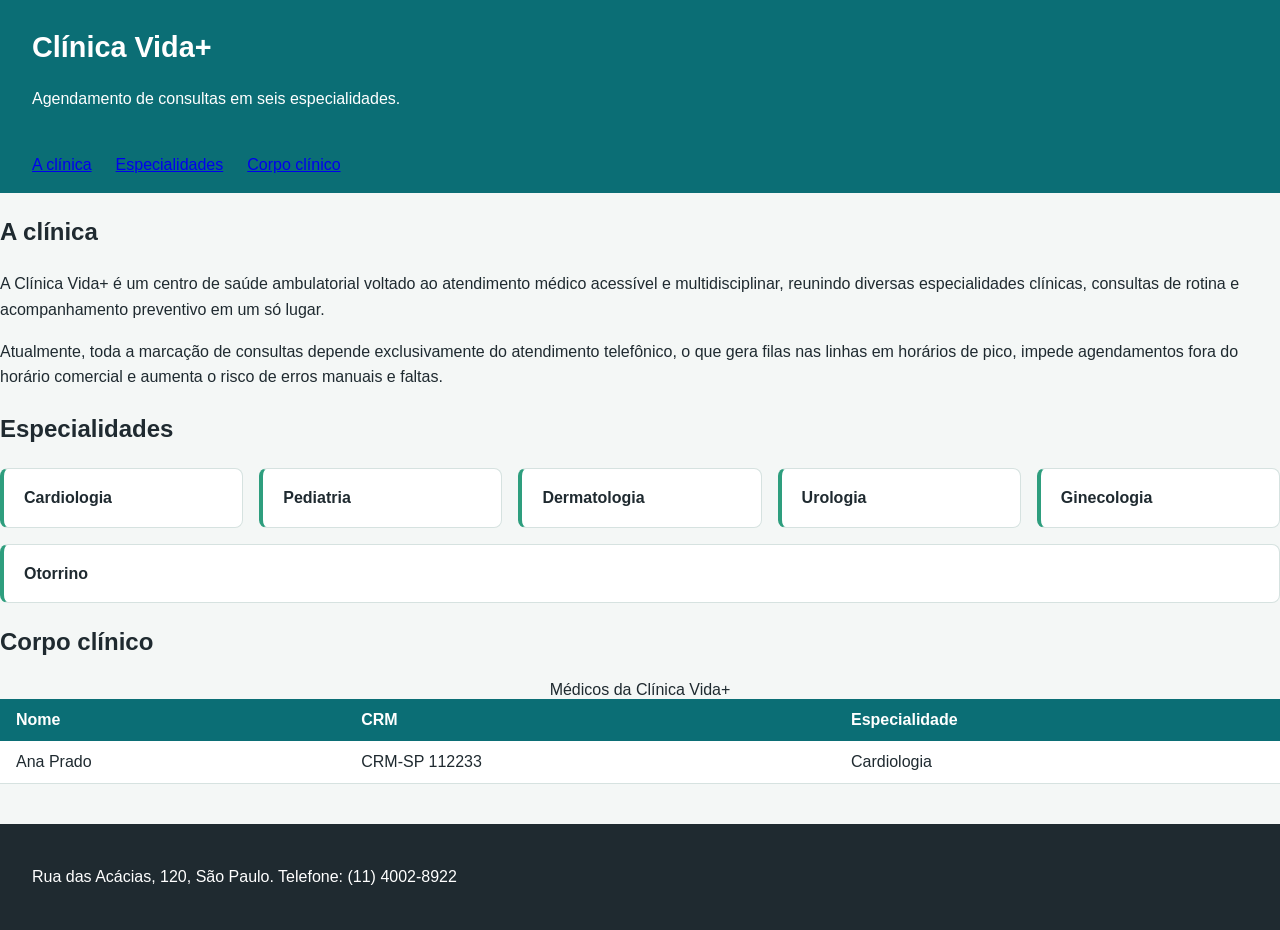
==== commit 5c324dc7: "feat: identidade visual da página inicial com CSS" ====
--- a/index.html
+++ b/index.html
@@ -2,6 +2,7 @@
   <header>
     <h1>Clínica Vida+</h1>
     <p>Agendamento de consultas em seis especialidades.</p>
+    <link rel="stylesheet" href="assets/css/site.css">
   </header>
 
   <nav>
@@ -15,13 +16,13 @@
   <main>
     <section id="apresentacao">
   <h2>A clínica</h2>
-  <p>Dois parágrafos apresentando a Clínica Vida+ e o problema
-     que o agendamento por telefone causa hoje.</p>
+  <p>A Clínica Vida+ é um centro de saúde ambulatorial voltado ao atendimento médico acessível e multidisciplinar, reunindo diversas especialidades clínicas, consultas de rotina e acompanhamento preventivo em um só lugar.</p>
+  <p>Atualmente, toda a marcação de consultas depende exclusivamente do atendimento telefônico, o que gera filas nas linhas em horários de pico, impede agendamentos fora do horário comercial e aumenta o risco de erros manuais e faltas.</p>
 </section>
 
 <section id="especialidades">
   <h2>Especialidades</h2>
-  <ul>
+  <ul class="lista-especialidades">
     <li>Cardiologia</li>
     <li>Pediatria</li>
     <li>Dermatologia</li>
--- a/assets/css/site.css
+++ b/assets/css/site.css
@@ -0,0 +1,100 @@
+:root {
+  --vida-primaria:   #0B6E75;
+  --vida-secundaria: #2E9E7E;
+  --vida-destaque:   #E4572E;
+  --vida-fundo:      #F4F7F6;
+  --vida-texto:      #1F2A30;
+  --vida-borda:      #D6E2E0;
+}
+
+* { box-sizing: border-box; }
+
+body {
+  margin: 0;
+  font-family: 'Segoe UI', Arial, sans-serif;
+  font-size: 1rem;
+  line-height: 1.6;
+  color: var(--vida-texto);
+  background-color: var(--vida-fundo);
+}
+
+header {
+  background-color: var(--vida-primaria);
+  color: #FFFFFF;
+  padding: 24px 32px;
+}
+header h1 { margin: 0; font-size: 1.8rem; }
+
+nav {
+  background-color: var(--vida-primaria);
+  padding: 0 32px 16px 32px;
+}
+
+nav ul {
+  display: flex;
+  gap: 24px;
+  list-style: none;
+  margin: 0;
+  padding: 0;
+}
+
+.lista-especialidades {
+  display: flex;
+  flex-wrap: wrap;
+  align-items: stretch;
+  gap: 16px;
+  list-style: none;
+  margin: 16px 0 0 0;
+  padding: 0;
+}
+
+.lista-especialidades li {
+  flex: 1 1 220px;
+  margin: 0;
+  padding: 16px 20px;
+  background-color: #FFFFFF;
+  border: 1px solid var(--vida-borda);
+  border-left: 4px solid var(--vida-secundaria);
+  border-radius: 8px;
+  font-weight: 600;
+}
+
+
+.lista-especialidades {
+  display: flex;                 
+  flex-wrap: wrap;               
+  align-items: stretch;          
+  gap: 16px;                     
+  list-style: none;              
+  margin: 16px 0 0 0;
+  padding: 0;
+}
+
+.lista-especialidades li {
+  flex: 1 1 220px;               
+  margin: 0;                     
+  padding: 16px 20px;            
+  background-color: #FFFFFF;
+  border: 1px solid var(--vida-borda);
+  border-left: 4px solid var(--vida-secundaria);
+  border-radius: 8px;
+  font-weight: 600;
+}
+
+table { width: 100%; border-collapse: collapse; background-color: #FFFFFF; }
+
+th {
+  background-color: var(--vida-primaria);
+  color: #FFFFFF;
+  text-align: left;
+  padding: 12px 16px;
+}
+
+td { padding: 12px 16px; border-bottom: 1px solid var(--vida-borda); }
+
+footer {
+  background-color: var(--vida-texto);
+  color: #FFFFFF;
+  padding: 24px 32px;
+  margin-top: 40px;
+}
